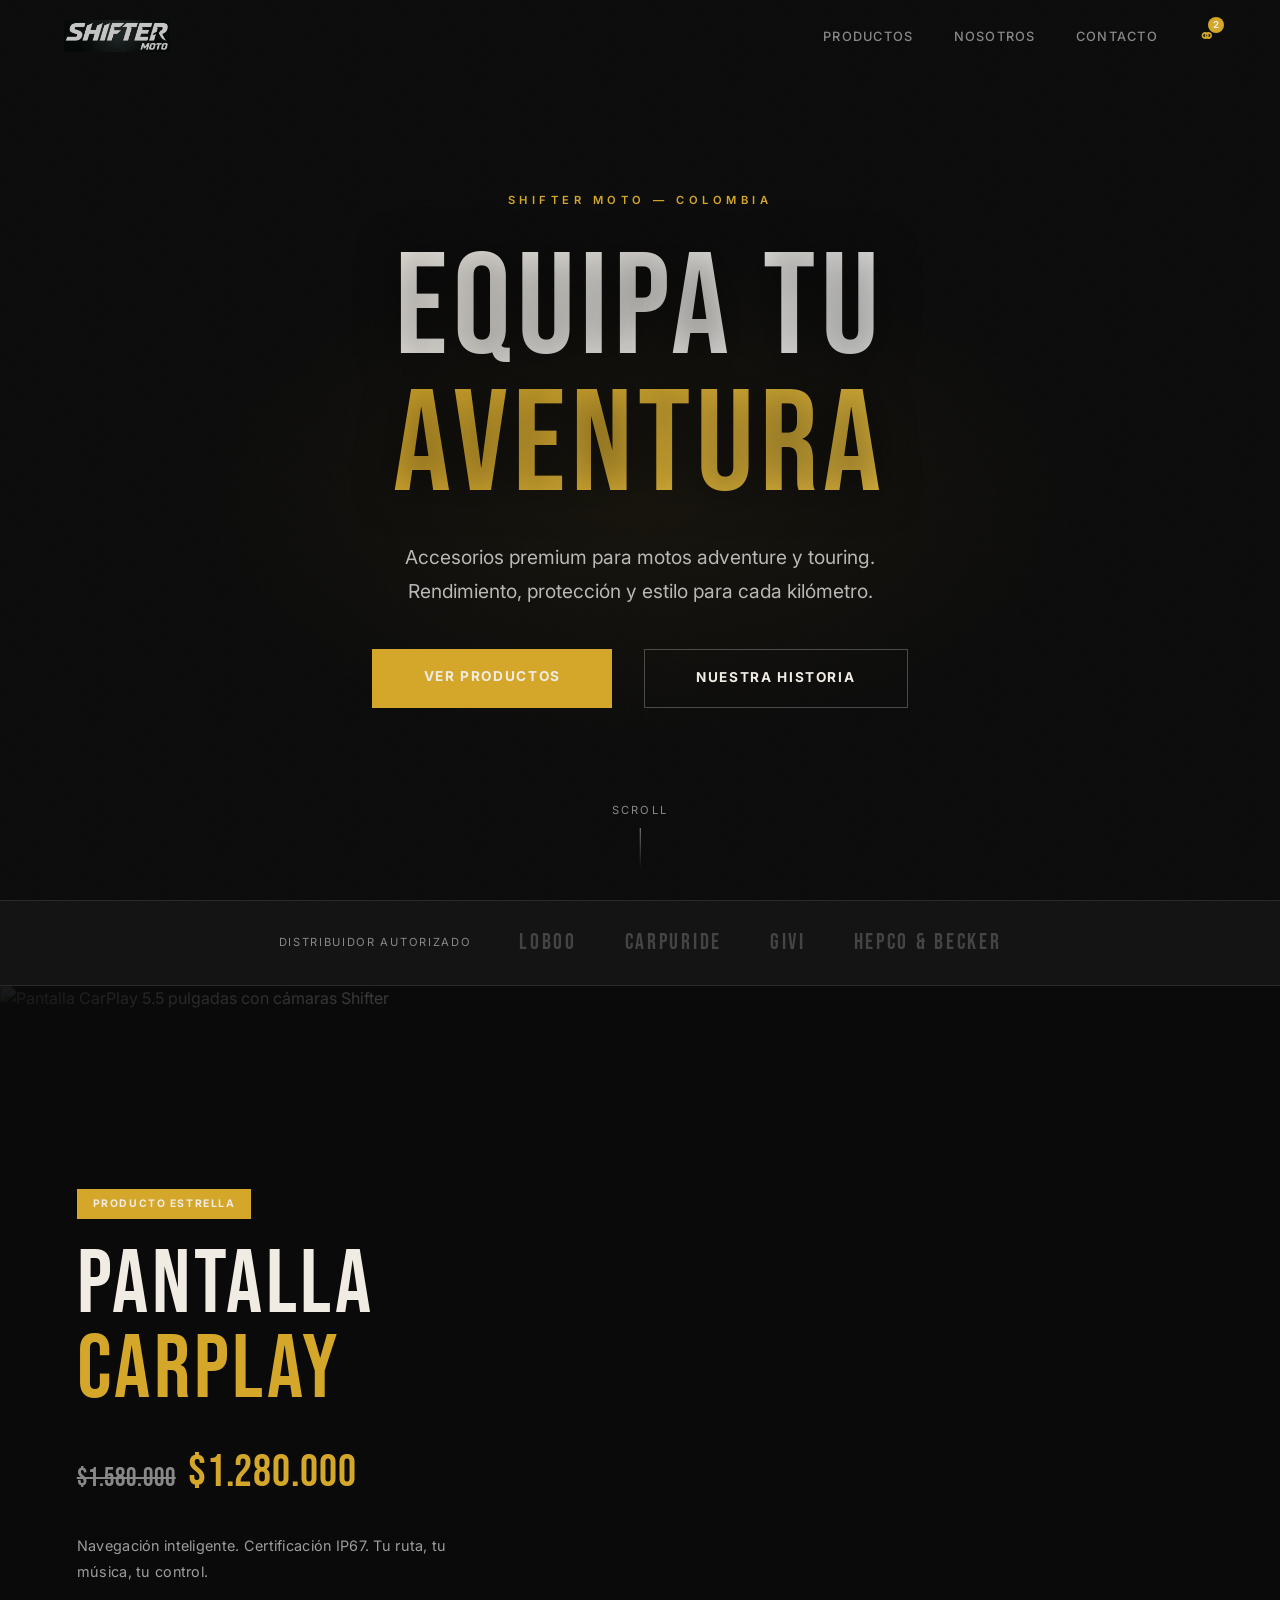
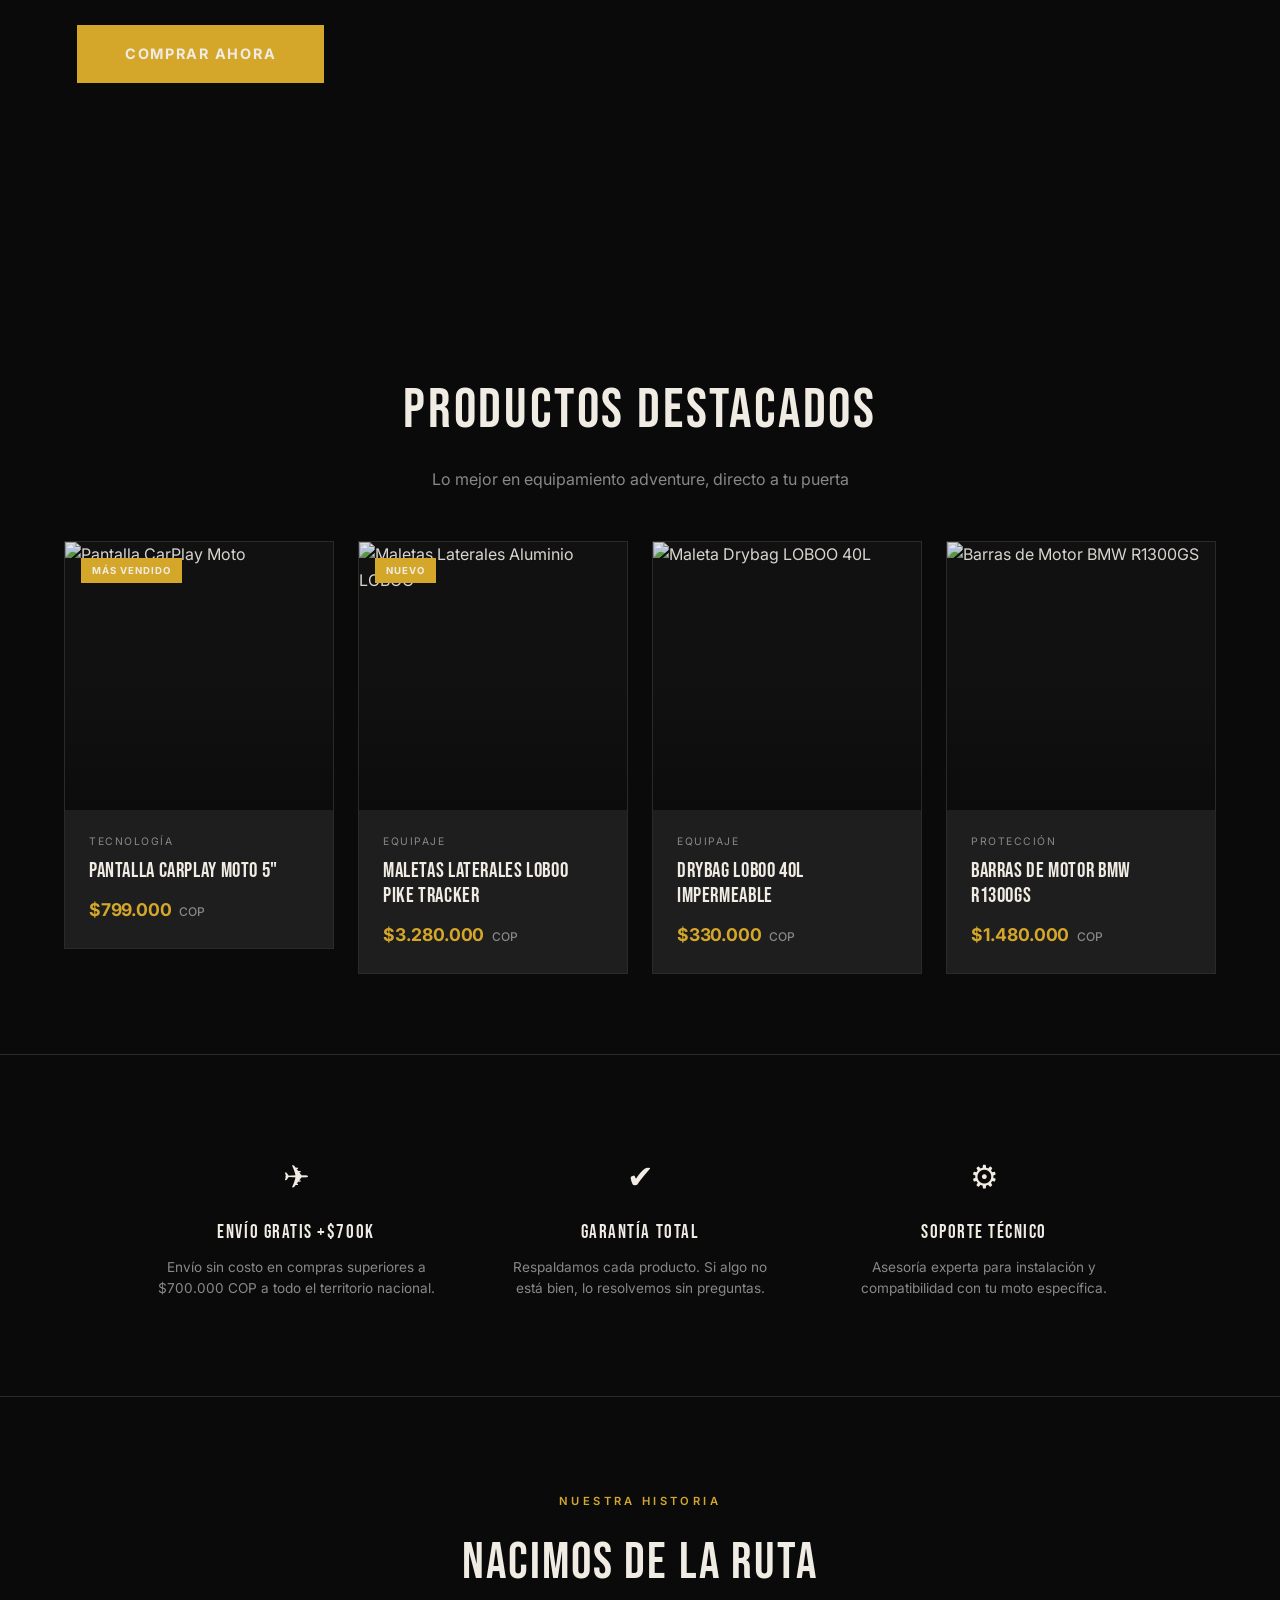
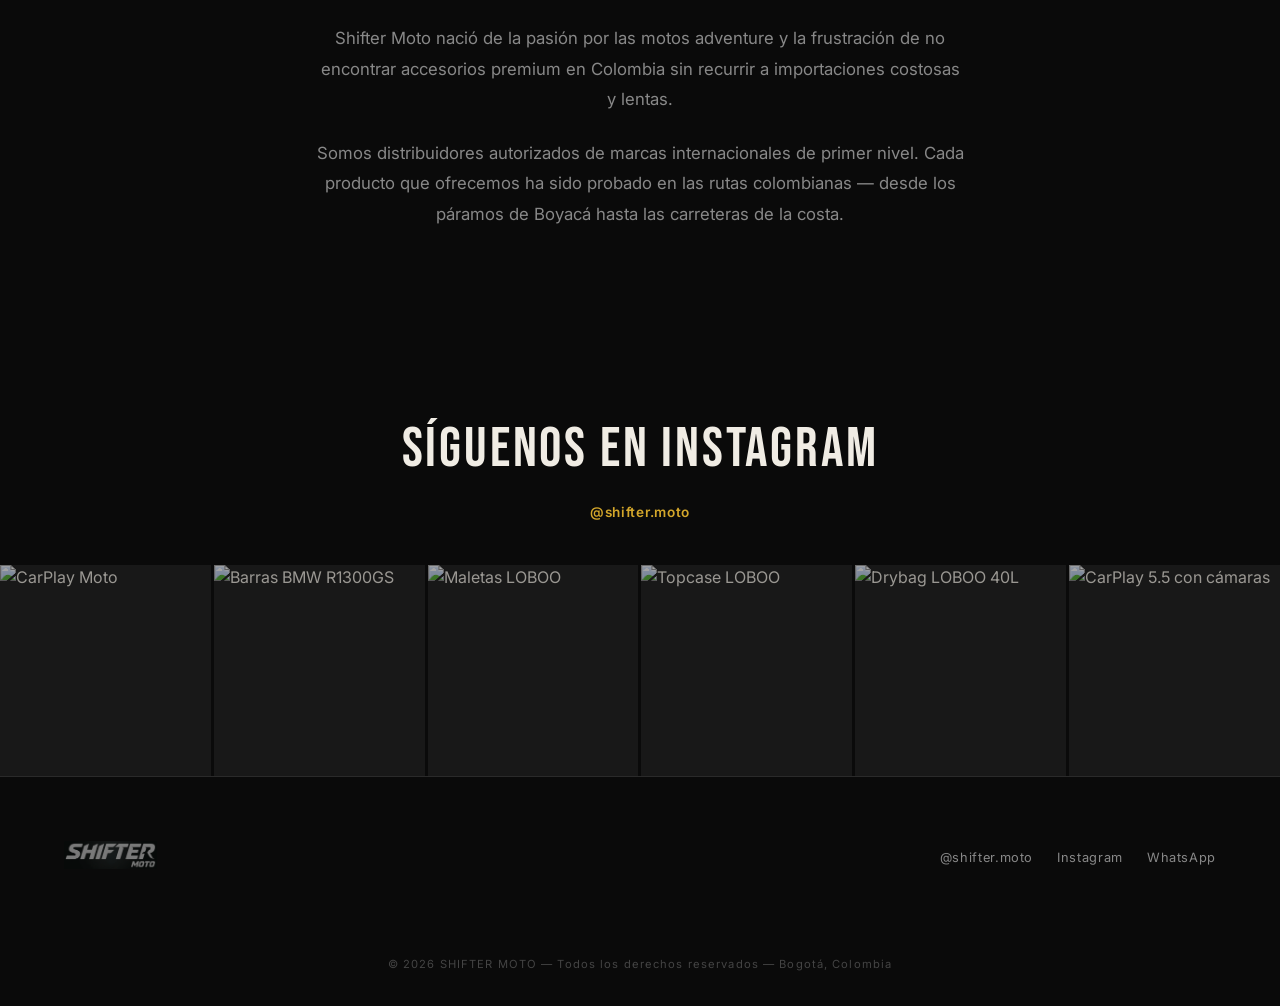
==== product.html @ 93a3eb59 "Initial commit: Shifter Moto premium homepage and product pages Static mockup site for shifter.com.c" ====
<!DOCTYPE html>
<html lang="es">
<head>
<meta charset="UTF-8">
<meta name="viewport" content="width=device-width, initial-scale=1.0">
<title>SHIFTER MOTO — Producto</title>
<link rel="preconnect" href="https://fonts.googleapis.com">
<link rel="preconnect" href="https://fonts.gstatic.com" crossorigin>
<link href="https://fonts.googleapis.com/css2?family=Bebas+Neue&family=Inter:wght@300;400;500;600;700&display=swap" rel="stylesheet">
<style>
*, *::before, *::after { margin: 0; padding: 0; box-sizing: border-box; }

:root {
  --bg: #0A0A0A;
  --card: #1E1E1E;
  --border: #2A2A2A;
  --white: #F0ECE4;
  --muted: #888888;
  --accent: #D4A72B;
  --accent-hover: #E0B840;
  --anodized: #3D3D3D;
}

html { scroll-behavior: smooth; }

body {
  font-family: 'Inter', -apple-system, BlinkMacSystemFont, 'Segoe UI', Roboto, sans-serif;
  background: var(--bg);
  color: var(--white);
  line-height: 1.6;
  -webkit-font-smoothing: antialiased;
}

/* NAV */
.nav {
  position: sticky;
  top: 0;
  z-index: 1000;
  background: rgba(10, 10, 10, 0.97);
  backdrop-filter: blur(20px);
  -webkit-backdrop-filter: blur(20px);
  border-bottom: 1px solid var(--border);
  padding: 0 clamp(1.5rem, 5vw, 4rem);
  height: 72px;
  display: flex;
  align-items: center;
  justify-content: space-between;
}
.nav-logo img { height: 32px; width: auto; display: block; }
.nav-links { display: flex; align-items: center; gap: 2.5rem; list-style: none; }
.nav-links a {
  color: var(--muted);
  text-decoration: none;
  font-size: 0.8rem;
  font-weight: 500;
  letter-spacing: 0.1em;
  text-transform: uppercase;
  transition: color 0.3s;
}
.nav-links a:hover { color: var(--white); }
.back-link {
  color: var(--muted);
  text-decoration: none;
  font-size: 0.8rem;
  letter-spacing: 0.05em;
  transition: color 0.3s;
  display: flex;
  align-items: center;
  gap: 0.5rem;
}
.back-link:hover { color: var(--white); }

/* PRODUCT LAYOUT */
.product-page {
  max-width: 1300px;
  margin: 0 auto;
  padding: 3rem clamp(1.5rem, 5vw, 4rem);
  display: grid;
  grid-template-columns: 1fr 1fr;
  gap: 4rem;
  align-items: start;
}

/* GALLERY */
.gallery {
  position: sticky;
  top: 100px;
}

.gallery-main {
  width: 100%;
  aspect-ratio: 1;
  background: var(--card);
  border: 1px solid var(--border);
  overflow: hidden;
  margin-bottom: 0.75rem;
}

.gallery-main img {
  width: 100%;
  height: 100%;
  object-fit: contain;
  padding: 1.5rem;
  transition: transform 0.5s cubic-bezier(0.22, 1, 0.36, 1);
}

.gallery-main:hover img {
  transform: scale(1.05);
}

.gallery-thumbs {
  display: flex;
  gap: 0.5rem;
  overflow-x: auto;
}

.gallery-thumb {
  width: 72px;
  height: 72px;
  flex-shrink: 0;
  background: var(--card);
  border: 2px solid var(--border);
  cursor: pointer;
  overflow: hidden;
  transition: border-color 0.3s;
}

.gallery-thumb.active,
.gallery-thumb:hover {
  border-color: var(--accent);
}

.gallery-thumb img {
  width: 100%;
  height: 100%;
  object-fit: contain;
  padding: 4px;
}

/* PRODUCT INFO */
.product-info-section {
  padding-top: 1rem;
}

.product-breadcrumb {
  font-size: 0.7rem;
  color: var(--muted);
  letter-spacing: 0.1em;
  text-transform: uppercase;
  margin-bottom: 1rem;
}

.product-breadcrumb a {
  color: var(--muted);
  text-decoration: none;
  transition: color 0.3s;
}

.product-breadcrumb a:hover { color: var(--accent); }

.product-title {
  font-family: 'Bebas Neue', 'Impact', sans-serif;
  font-size: clamp(2rem, 4vw, 3rem);
  font-weight: 400;
  letter-spacing: 0.03em;
  line-height: 1.05;
  margin-bottom: 0.5rem;
}

.product-brand {
  font-size: 0.75rem;
  color: var(--accent);
  letter-spacing: 0.15em;
  text-transform: uppercase;
  font-weight: 600;
  margin-bottom: 1.5rem;
}

.product-price-block {
  display: flex;
  align-items: baseline;
  gap: 1rem;
  margin-bottom: 0.5rem;
}

.product-price-current {
  font-family: 'Bebas Neue', 'Impact', sans-serif;
  font-size: 2.5rem;
  color: var(--accent);
  letter-spacing: 0.02em;
}

.product-price-old {
  font-family: 'Bebas Neue', 'Impact', sans-serif;
  font-size: 1.5rem;
  color: var(--muted);
  text-decoration: line-through;
}

.product-tax {
  font-size: 0.75rem;
  color: var(--muted);
  margin-bottom: 2rem;
}

.product-divider {
  border: none;
  border-top: 1px solid var(--border);
  margin: 1.5rem 0;
}

/* VARIANTS */
.variant-group {
  margin-bottom: 1.5rem;
}

.variant-label {
  font-size: 0.7rem;
  font-weight: 600;
  letter-spacing: 0.12em;
  text-transform: uppercase;
  color: var(--muted);
  margin-bottom: 0.75rem;
}

.variant-options {
  display: flex;
  flex-wrap: wrap;
  gap: 0.5rem;
}

.variant-btn {
  background: var(--card);
  border: 1px solid var(--border);
  color: var(--white);
  padding: 0.6rem 1.2rem;
  font-family: 'Inter', sans-serif;
  font-size: 0.8rem;
  cursor: pointer;
  transition: border-color 0.3s, background 0.3s;
}

.variant-btn:hover { border-color: var(--muted); }
.variant-btn.active {
  border-color: var(--accent);
  background: rgba(212, 167, 43, 0.08);
}

/* CTA */
.product-cta {
  margin-top: 2rem;
  display: flex;
  gap: 1rem;
}

.btn-buy {
  flex: 1;
  background: var(--accent);
  color: #0A0A0A;
  padding: 1.1rem 2rem;
  font-family: 'Inter', sans-serif;
  font-size: 0.85rem;
  font-weight: 700;
  letter-spacing: 0.1em;
  text-transform: uppercase;
  border: none;
  cursor: pointer;
  transition: background 0.3s, transform 0.3s, box-shadow 0.3s;
  text-align: center;
  text-decoration: none;
  display: block;
}

.btn-buy:hover {
  background: var(--accent-hover);
  transform: translateY(-2px);
  box-shadow: 0 12px 40px rgba(212, 167, 43, 0.3);
}

.btn-whatsapp {
  background: transparent;
  border: 1px solid var(--border);
  color: var(--white);
  padding: 1.1rem 1.5rem;
  font-family: 'Inter', sans-serif;
  font-size: 0.85rem;
  font-weight: 600;
  letter-spacing: 0.05em;
  cursor: pointer;
  transition: border-color 0.3s, background 0.3s;
  white-space: nowrap;
}

.btn-whatsapp:hover {
  border-color: var(--white);
  background: rgba(255,255,255,0.03);
}

/* FEATURES */
.product-features {
  margin-top: 2rem;
}

.product-features h3 {
  font-family: 'Bebas Neue', 'Impact', sans-serif;
  font-size: 1.3rem;
  font-weight: 400;
  letter-spacing: 0.06em;
  margin-bottom: 1rem;
}

.feature-list {
  list-style: none;
  display: flex;
  flex-direction: column;
  gap: 0.5rem;
}

.feature-list li {
  font-size: 0.85rem;
  color: rgba(240,236,228,0.75);
  display: flex;
  align-items: flex-start;
  gap: 0.75rem;
  line-height: 1.5;
}

.feature-list li::before {
  content: '—';
  color: var(--accent);
  font-weight: 700;
  flex-shrink: 0;
}

/* SHIPPING STRIP */
.shipping-strip {
  margin-top: 2rem;
  display: flex;
  gap: 1.5rem;
}

.shipping-item {
  display: flex;
  align-items: center;
  gap: 0.5rem;
  font-size: 0.75rem;
  color: var(--muted);
}

.shipping-icon {
  font-size: 1rem;
}

/* COMPATIBILITY */
.compat-section {
  margin-top: 2rem;
  padding: 1.5rem;
  background: var(--card);
  border: 1px solid var(--border);
}

.compat-section h3 {
  font-family: 'Bebas Neue', 'Impact', sans-serif;
  font-size: 1.1rem;
  font-weight: 400;
  letter-spacing: 0.06em;
  margin-bottom: 0.75rem;
}

.compat-tags {
  display: flex;
  flex-wrap: wrap;
  gap: 0.4rem;
}

.compat-tag {
  background: rgba(240,236,228,0.05);
  border: 1px solid var(--border);
  padding: 0.3rem 0.7rem;
  font-size: 0.7rem;
  color: var(--muted);
  letter-spacing: 0.03em;
}

/* FOOTER */
.footer {
  border-top: 1px solid var(--border);
  padding: 4rem clamp(1.5rem, 5vw, 4rem) 2rem;
  margin-top: 5rem;
}

.footer-inner {
  max-width: 1300px;
  margin: 0 auto;
  display: flex;
  align-items: center;
  justify-content: space-between;
  flex-wrap: wrap;
  gap: 2rem;
}

.footer-logo img { height: 28px; width: auto; opacity: 0.6; }
.footer-social { display: flex; align-items: center; gap: 1.5rem; }
.footer-social a {
  color: var(--muted);
  text-decoration: none;
  font-size: 0.8rem;
  transition: color 0.3s;
}
.footer-social a:hover { color: var(--accent); }

.footer-copy {
  width: 100%;
  text-align: center;
  padding-top: 3rem;
  font-size: 0.7rem;
  color: #444;
  letter-spacing: 0.1em;
}

/* OUT OF STOCK */
.out-of-stock .btn-buy {
  background: var(--anodized);
  cursor: not-allowed;
  opacity: 0.5;
}
.out-of-stock .btn-buy:hover {
  transform: none;
  box-shadow: none;
}

.stock-badge {
  display: inline-block;
  font-size: 0.65rem;
  font-weight: 700;
  letter-spacing: 0.1em;
  text-transform: uppercase;
  padding: 0.3rem 0.8rem;
  margin-bottom: 1rem;
}

.stock-badge.in-stock {
  background: rgba(212, 167, 43, 0.1);
  color: var(--accent);
  border: 1px solid rgba(212, 167, 43, 0.2);
}

.stock-badge.sold-out {
  background: rgba(255,255,255,0.05);
  color: var(--muted);
  border: 1px solid var(--border);
}

/* RESPONSIVE */
@media (max-width: 900px) {
  .product-page {
    grid-template-columns: 1fr;
    gap: 2rem;
  }
  .gallery { position: static; }
  .nav-links { display: none; }
}
</style>
</head>
<body>

<!-- NAV -->
<nav class="nav">
  <a href="index.html" class="nav-logo">
    <img src="[data-uri]" alt="Shifter Moto">
  </a>
  <ul class="nav-links">
    <li><a href="index.html">Inicio</a></li>
    <li><a href="index.html#productos">Productos</a></li>
    <li><a href="index.html#nosotros">Nosotros</a></li>
  </ul>
</nav>

<!-- PRODUCT PAGE (populated by JS) -->
<main class="product-page" id="product-page"></main>

<!-- FOOTER -->
<footer class="footer">
  <div class="footer-inner">
    <a href="index.html" class="footer-logo">
      <img src="[data-uri]" alt="Shifter Moto">
    </a>
    <div class="footer-social">
      <a href="https://www.instagram.com/shifter.moto/" target="_blank">@shifter.moto</a>
      <a href="#">Instagram</a>
      <a href="#">WhatsApp</a>
    </div>
    <div class="footer-copy">&copy; 2026 SHIFTER MOTO — Todos los derechos reservados — Bogotá, Colombia</div>
  </div>
</footer>

<script>
const CDN = 'https://shifter.com.co/cdn/shop/files/';

const products = {
  'pantalla-carplay-5': {
    title: 'Pantalla 5" CarPlay y Android Auto para Motos',
    brand: 'Cokima',
    price: 799000,
    oldPrice: 1050000,
    stock: false,
    category: 'Tecnología',
    desc: 'Navegador inteligente de 5 pulgadas con CarPlay y Android Auto inalámbrico. Pantalla táctil HD resistente al agua, compatible con guantes.',
    images: [
      CDN + 'pantallacarplayparamotouniversalCokima.webp?v=1752805820&width=800',
      CDN + 'pantallacarplayparamotouniversalCokimasoporte.webp?v=1752805820&width=800',
      CDN + '5459AF4D-5F19-40F3-906C-B54FD8B80245.jpg?v=1755174201&width=800',
      CDN + '8255CFA2-0BF6-47D7-8DF6-8772AF9EDC81.jpg?v=1755174201&width=800',
      CDN + 'F3A2E422-14B1-4359-835E-916A15CF117E.jpg?v=1755174201&width=800',
    ],
    features: [
      'Pantalla táctil 5" HD — certificación IP67',
      'CarPlay y Android Auto inalámbrico',
      'GPS, Wi-Fi, Bluetooth, USB-C',
      'Compatible con Waze, Google Maps, Spotify',
      'Control por voz — Siri y Google Assistant',
      'Incluye soporte, cableado y manual',
      'Garantía 6 meses',
    ],
    motos: ['BMW R1250/1300 GS', 'KTM 790/890 ADV', 'Yamaha Ténéré 700', 'Honda Africa Twin', 'Royal Enfield Himalayan', 'Suzuki V-Strom', 'Universal'],
    variants: null,
    shopUrl: 'https://shifter.com.co/products/pantalla-moto-carplay-5',
  },
  'maletas-laterales-loboo': {
    title: 'Set Maletas Laterales Aluminio LOBOO Pike Tracker',
    brand: 'LOBOO',
    price: 3280000,
    oldPrice: null,
    stock: true,
    category: 'Equipaje',
    desc: 'Maletas laterales rígidas en aluminio de alta resistencia. Sistema de cierre rápido, impermeables, ideales para travesía y aventura.',
    images: [
      CDN + 'MaletaslateralesrigidasaluminioLOBOOBLACK.webp?v=1750908511&width=800',
      CDN + 'Maletas_laterales_rigidas_aluminio_LOBOO_Silver.webp?v=1750908547&width=800',
      CDN + 'Maleta_lareral_LOBOO_aluminio.jpg?v=1750908644&width=800',
      CDN + 'Maletas_laterales_rigidas_aluminio_LOBOO.webp?v=1750908644&width=800',
    ],
    features: [
      'Aluminio de alta resistencia — ligero y duradero',
      'Sistema de cierre rápido sin herramientas',
      'Impermeables — sellado completo',
      'Disponibles en negro y plata',
      'Múltiples capacidades: 30L a 45L por lado',
      'Compatibles con racks LOBOO y universales',
    ],
    motos: ['BMW R1300GS', 'BMW R1250GS', 'KTM Adventure', 'Royal Enfield Himalayan', 'Honda Africa Twin', 'Universal con rack'],
    variants: {
      label: 'Capacidad',
      options: [
        { name: '35L + 30L', price: 3280000 },
        { name: '35L + 35L', price: 3280000 },
        { name: '37L + 37L', price: 3480000 },
        { name: '45L + 38L', price: 3900000 },
        { name: '45L + 45L', price: 3890000 },
      ]
    },
    shopUrl: 'https://shifter.com.co/products/maleta-lateral-impermeable-de-aluminio',
  },
  'drybag-loboo-40l': {
    title: 'Maleta Trasera Impermeable Drybag LOBOO 40L',
    brand: 'LOBOO',
    price: 330000,
    oldPrice: null,
    stock: true,
    category: 'Equipaje',
    desc: 'Bolsa trasera expandible de 40 litros, completamente impermeable. Material PVC 500D con costuras termoselladas para protección total.',
    images: [
      CDN + 'loboo40L_drybag_black.webp?v=1750718303&width=800',
      CDN + 'loboo40Ldrybag3.webp?v=1750372652&width=800',
      CDN + 'loboo40Ldrybag1.webp?v=1750372652&width=800',
      CDN + 'loboo40Ldrybag2.webp?v=1750372652&width=800',
      CDN + 'loboo40Ldrybag4.webp?v=1750372652&width=800',
    ],
    features: [
      '40 litros expandibles',
      'PVC 500D con costuras termoselladas',
      'Montaje universal — D-ring o plataforma',
      'Incluye 4 correas reforzadas',
      'Peso: 5kg — resistente y compacto',
      'Garantía 6 meses',
    ],
    motos: ['BMW GS', 'KTM Adventure', 'Royal Enfield Himalayan', 'Honda Africa Twin', 'Universal con rack trasero'],
    variants: {
      label: 'Color',
      options: [
        { name: 'Negro', price: 330000 },
        { name: 'Amarillo', price: 330000 },
      ]
    },
    shopUrl: 'https://shifter.com.co/products/maleta-drybag-moto-loboo-40l-bmw-ktm-royal-enfield',
  },
  'barras-motor-r1300gs': {
    title: 'Barras de Motor para BMW R1300GS LOBOO',
    brand: 'LOBOO',
    price: 1480000,
    oldPrice: null,
    stock: true,
    category: 'Protección',
    desc: 'Defensas de motor en acero inoxidable de alta resistencia, diseñadas específicamente para la BMW R1300GS. Instalación directa sin adaptadores.',
    images: [
      CDN + 'barrasbajasdemotorBMWR1300gsblack.webp?v=1752206031&width=800',
      CDN + 'barrasbajasdemotorBMWR1300gssilver.webp?v=1752206031&width=800',
      CDN + 'barrasdemotorBMWR1300gsblackkit.webp?v=1752206031&width=800',
      CDN + 'barrasdemotorBMWR1300gssilverkit.webp?v=1752206031&width=800',
      CDN + 'barras_bajas_de_motor_BMW_R1300gs_silver_photo.webp?v=1752206435&width=800',
      CDN + 'barras_bajas_de_motor_BMW_R1300gs_silver_photo_ed7bb7cd-4950-4ec2-9f8e-17e8f52d509b.webp?v=1752206435&width=800',
    ],
    features: [
      'Acero inoxidable de alta resistencia',
      'Tubo de 25mm — acabado powder-coat negro mate o plata',
      'Diseño exclusivo para BMW R1300GS',
      'Compatible con accesorios originales y equipaje',
      'Instalación directa sin adaptadores',
      'Incluye tornillería completa y manual',
    ],
    motos: ['BMW R1300GS'],
    variants: {
      label: 'Configuración',
      options: [
        { name: 'Barras bajas', price: 1480000 },
        { name: 'Kit completo (altas + bajas)', price: 2850000 },
      ]
    },
    shopUrl: 'https://shifter.com.co/products/defensa-motor-bmw-r1300gs-loboo',
  },
};

function formatPrice(n) {
  return '$' + n.toLocaleString('es-CO');
}

function render(slug) {
  const p = products[slug];
  if (!p) { window.location.href = 'index.html'; return; }

  document.title = `${p.title} — SHIFTER MOTO`;

  const stockClass = p.stock ? '' : ' out-of-stock';
  const stockBadge = p.stock
    ? '<span class="stock-badge in-stock">En stock</span>'
    : '<span class="stock-badge sold-out">Agotado</span>';

  let variantsHTML = '';
  if (p.variants) {
    const btns = p.variants.options.map((v, i) =>
      `<button class="variant-btn${i === 0 ? ' active' : ''}" data-price="${v.price}" onclick="selectVariant(this)">${v.name}</button>`
    ).join('');
    variantsHTML = `
      <div class="variant-group">
        <div class="variant-label">${p.variants.label}</div>
        <div class="variant-options">${btns}</div>
      </div>`;
  }

  let priceHTML = `<span class="product-price-current" id="current-price">${formatPrice(p.price)}</span>`;
  if (p.oldPrice) {
    priceHTML = `<span class="product-price-old">${formatPrice(p.oldPrice)}</span>` + priceHTML;
  }

  const thumbsHTML = p.images.map((img, i) =>
    `<div class="gallery-thumb${i === 0 ? ' active' : ''}" onclick="setImage(${i})"><img src="${img}" alt=""></div>`
  ).join('');

  const featuresHTML = p.features.map(f => `<li>${f}</li>`).join('');
  const motosHTML = p.motos.map(m => `<span class="compat-tag">${m}</span>`).join('');

  const buyLabel = p.stock ? 'Agregar al Carrito' : 'Agotado';

  document.getElementById('product-page').innerHTML = `
    <!-- GALLERY -->
    <div class="gallery">
      <div class="gallery-main">
        <img id="main-image" src="${p.images[0]}" alt="${p.title}">
      </div>
      <div class="gallery-thumbs">${thumbsHTML}</div>
    </div>

    <!-- INFO -->
    <div class="product-info-section${stockClass}">
      <div class="product-breadcrumb">
        <a href="index.html">Inicio</a> &nbsp;/&nbsp; <a href="index.html#productos">Productos</a> &nbsp;/&nbsp; ${p.category}
      </div>
      ${stockBadge}
      <h1 class="product-title">${p.title}</h1>
      <div class="product-brand">${p.brand}</div>
      <div class="product-price-block">${priceHTML} <span style="font-size:0.85rem;color:var(--muted)">COP</span></div>
      <div class="product-tax">Impuestos incluidos. Envío gratis en compras +$700.000</div>

      <hr class="product-divider">

      <p style="color:rgba(240,236,228,0.7);font-size:0.9rem;line-height:1.8;margin-bottom:1.5rem;">${p.desc}</p>

      ${variantsHTML}

      <div class="product-cta">
        <a href="${p.shopUrl}" target="_blank" class="btn-buy">${buyLabel}</a>
        <button class="btn-whatsapp" onclick="openWhatsApp('${p.title}')">WhatsApp</button>
      </div>

      <div class="shipping-strip">
        <div class="shipping-item"><span class="shipping-icon">&#x2708;</span> Envío nacional</div>
        <div class="shipping-item"><span class="shipping-icon">&#x2714;</span> Garantía 6 meses</div>
        <div class="shipping-item"><span class="shipping-icon">&#x2699;</span> Soporte técnico</div>
      </div>

      <hr class="product-divider">

      <div class="product-features">
        <h3>Características</h3>
        <ul class="feature-list">${featuresHTML}</ul>
      </div>

      <div class="compat-section">
        <h3>Motos Compatibles</h3>
        <div class="compat-tags">${motosHTML}</div>
      </div>
    </div>
  `;

  window._images = p.images;
}

function setImage(idx) {
  document.getElementById('main-image').src = window._images[idx];
  document.querySelectorAll('.gallery-thumb').forEach((t, i) => {
    t.classList.toggle('active', i === idx);
  });
}

function selectVariant(btn) {
  btn.closest('.variant-options').querySelectorAll('.variant-btn').forEach(b => b.classList.remove('active'));
  btn.classList.add('active');
  document.getElementById('current-price').textContent = formatPrice(parseInt(btn.dataset.price));
}

function openWhatsApp(productName) {
  const msg = encodeURIComponent(`Hola! Me interesa el producto: ${productName}. ¿Está disponible?`);
  window.open(`https://wa.me/573001234567?text=${msg}`, '_blank');
}

// Route
const params = new URLSearchParams(window.location.search);
const slug = params.get('p');
if (slug && products[slug]) {
  render(slug);
} else {
  window.location.href = 'index.html';
}
</script>

</body>
</html>
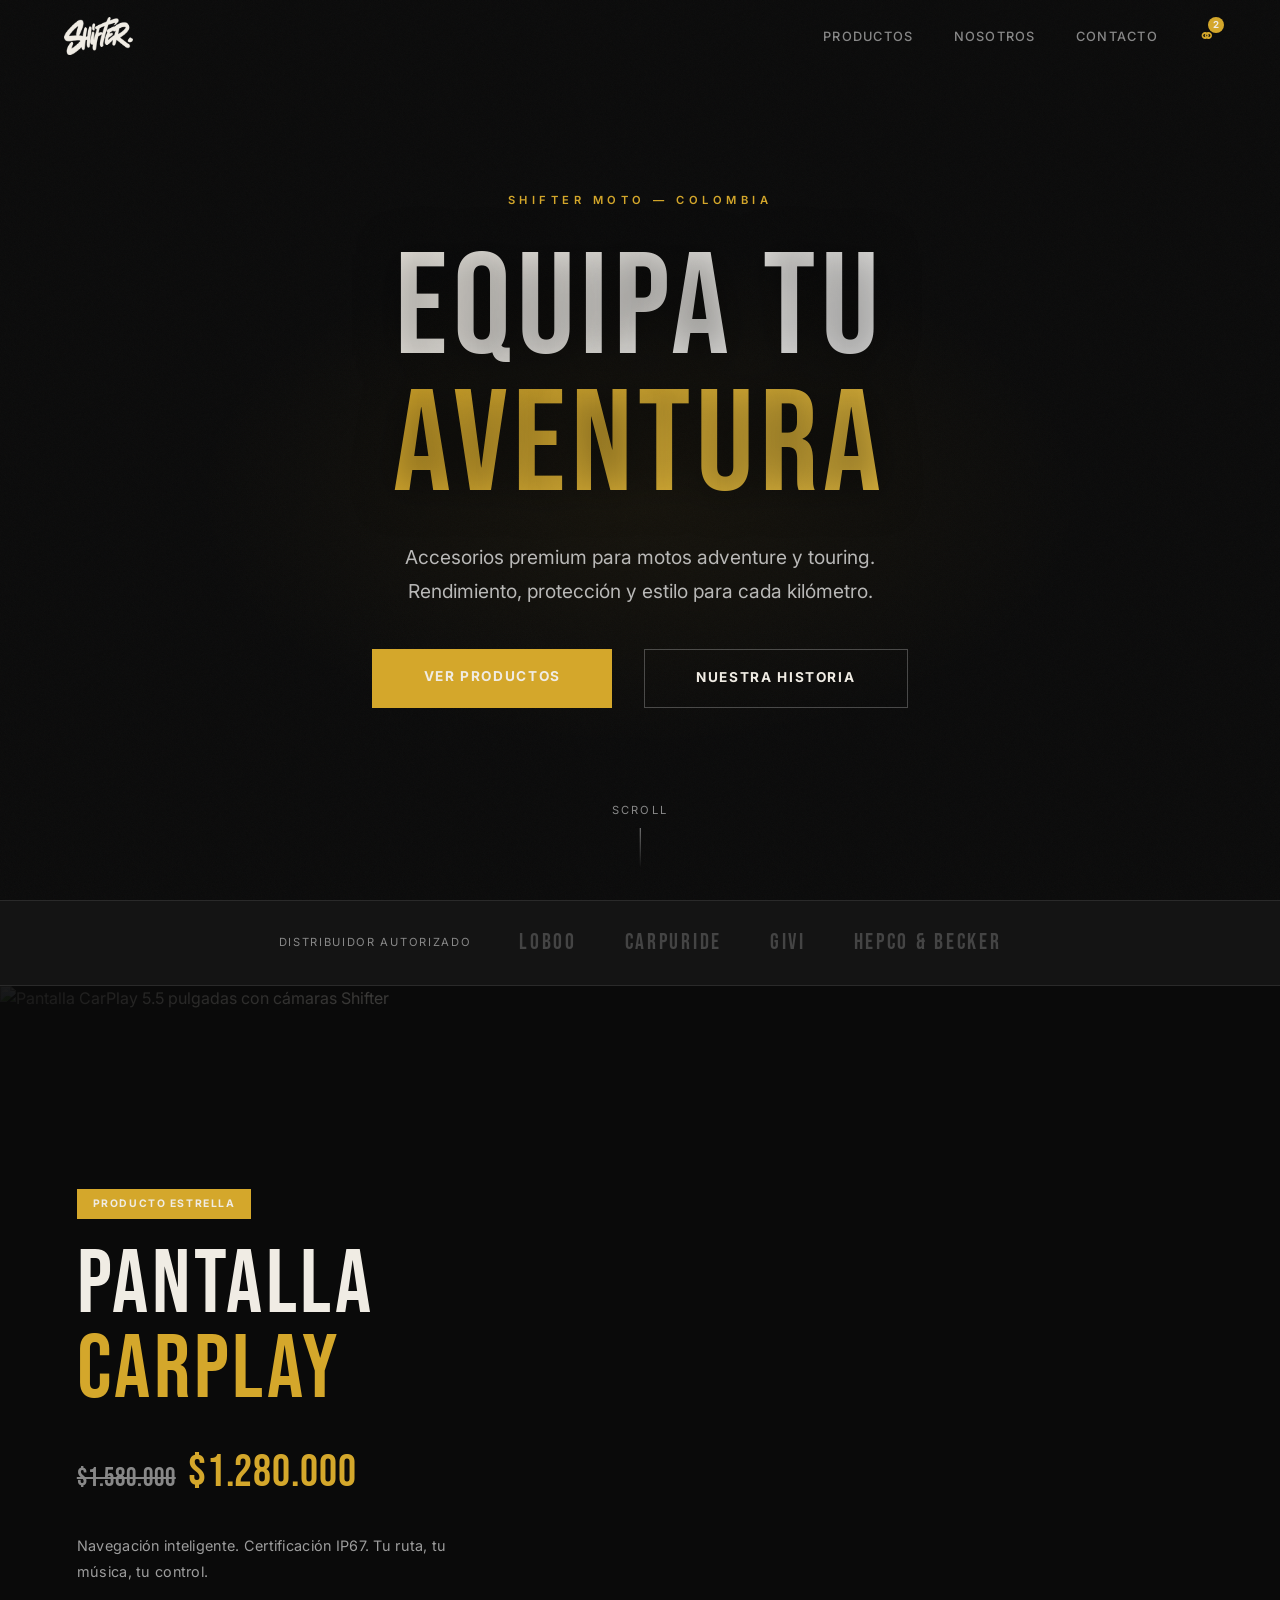
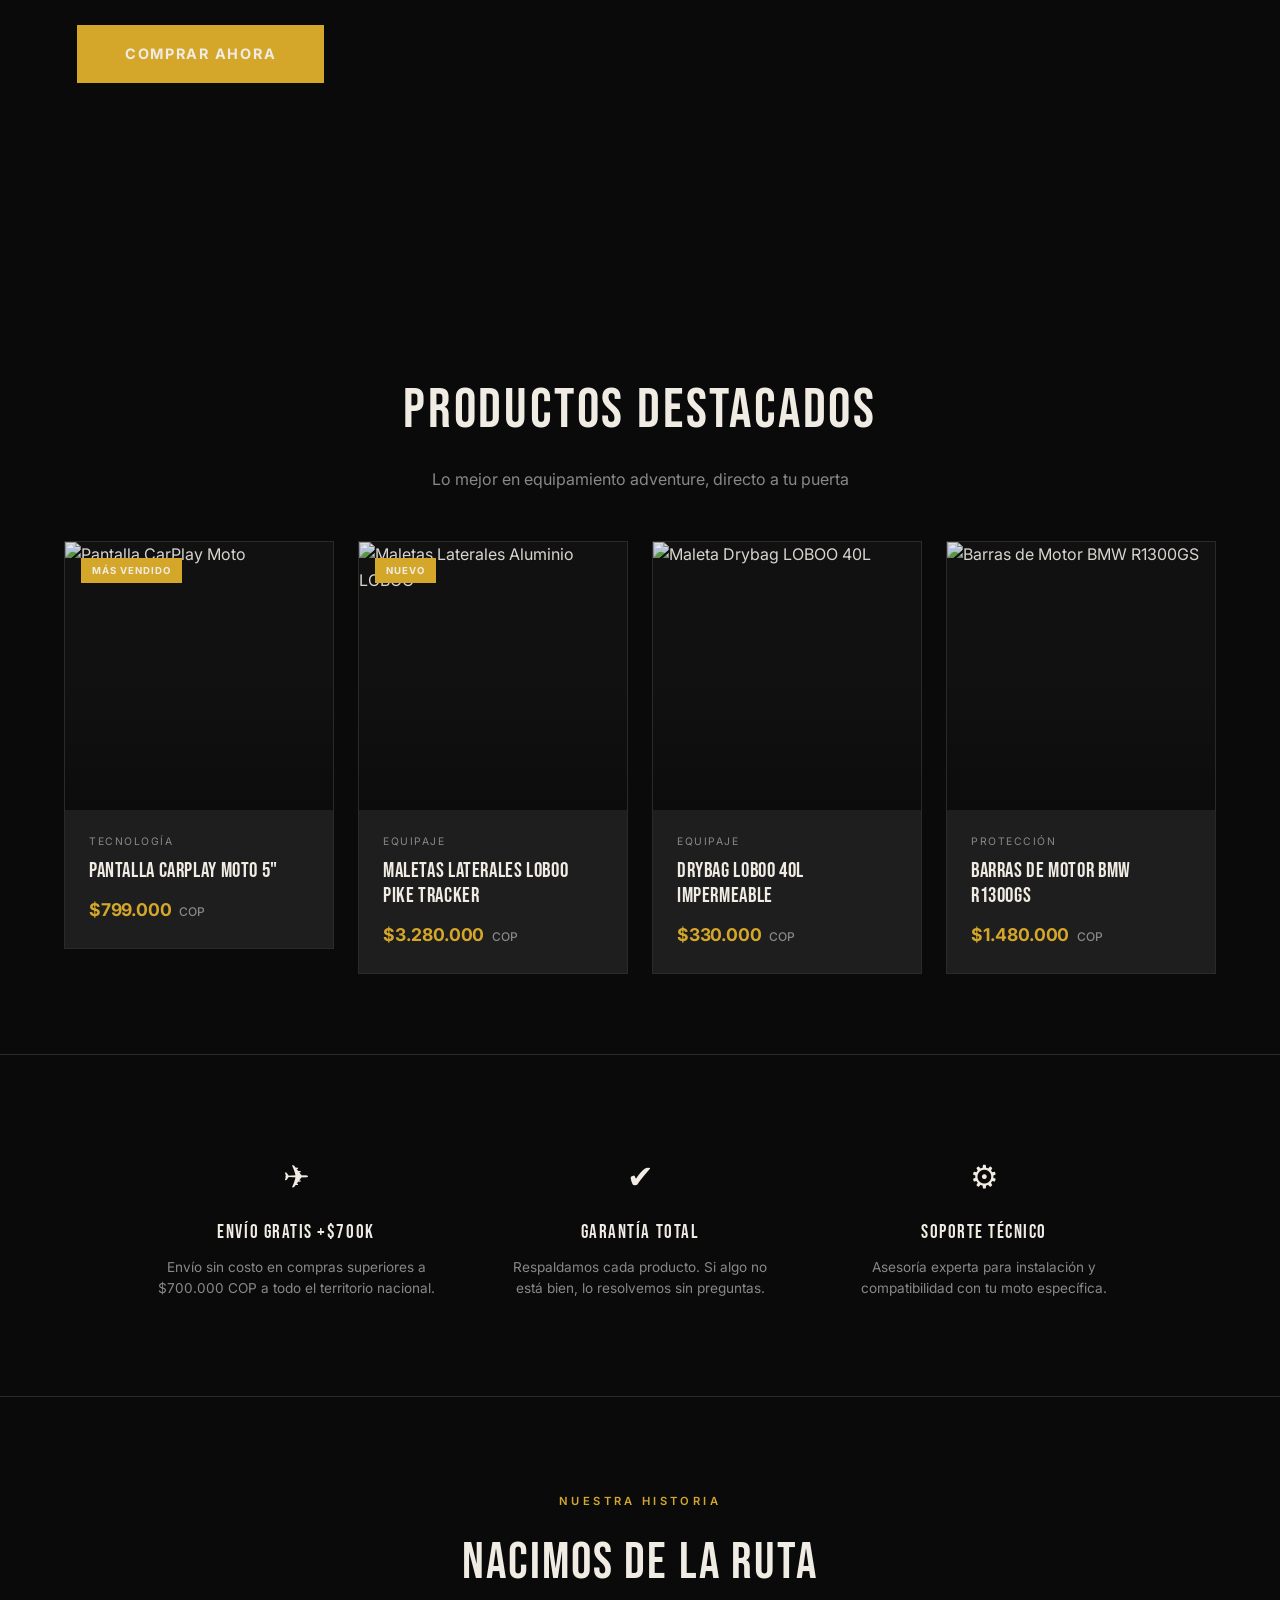
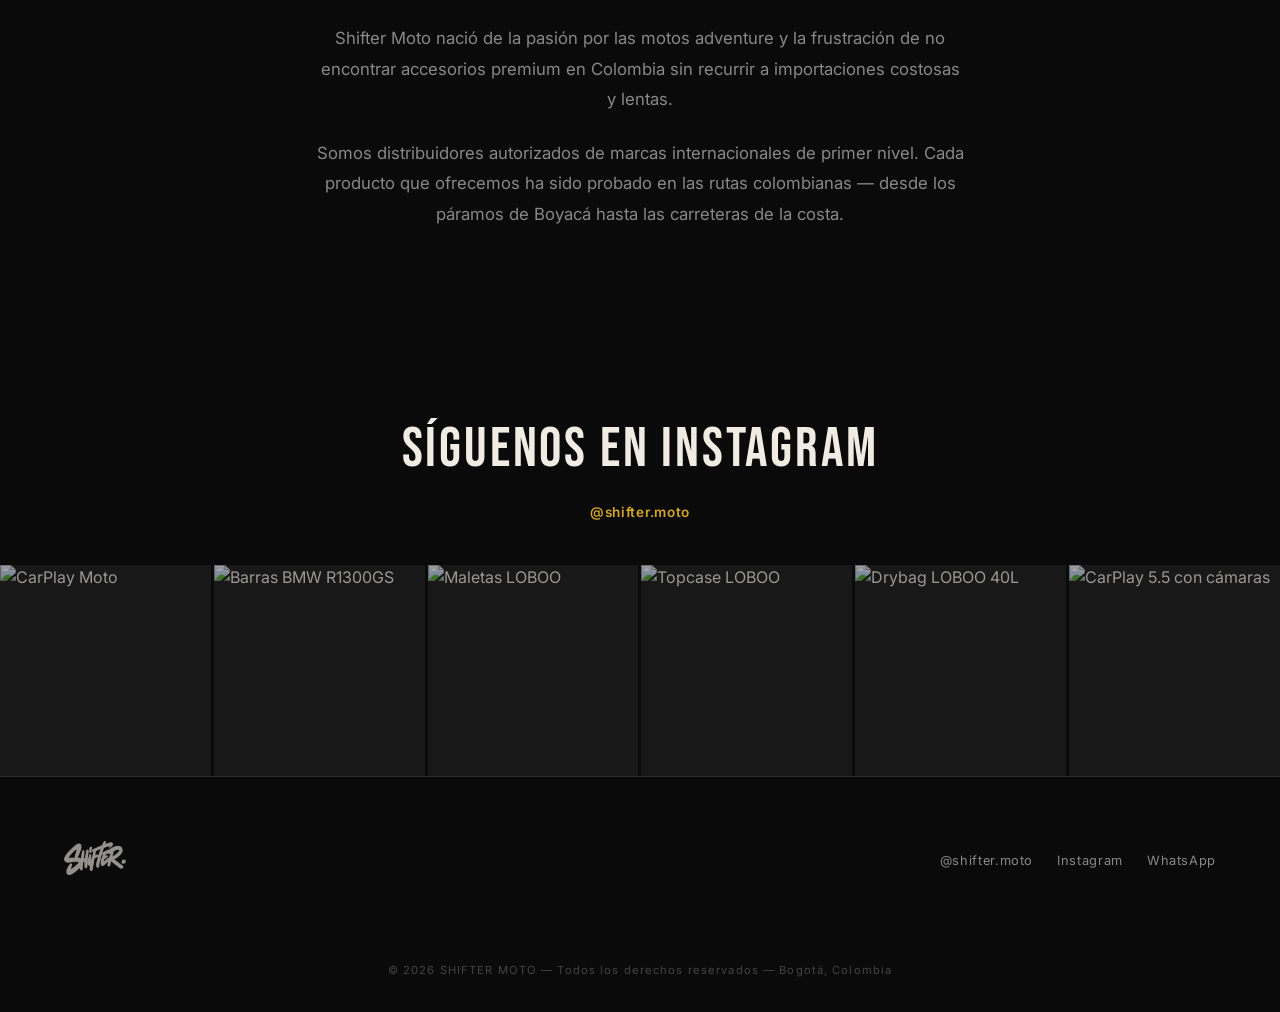
==== commit 91fcc6fe: "Update logo to new graffiti-style SHIFTER. wordmark Transparent background, Paper White (#F0ECE4) te" ====
--- a/product.html
+++ b/product.html
@@ -46,7 +46,7 @@
   align-items: center;
   justify-content: space-between;
 }
-.nav-logo img { height: 32px; width: auto; display: block; }
+.nav-logo img { height: 38px; width: auto; display: block; }
 .nav-links { display: flex; align-items: center; gap: 2.5rem; list-style: none; }
 .nav-links a {
   color: var(--muted);
@@ -399,7 +399,7 @@
   gap: 2rem;
 }
 
-.footer-logo img { height: 28px; width: auto; opacity: 0.6; }
+.footer-logo img { height: 34px; width: auto; opacity: 0.6; }
 .footer-social { display: flex; align-items: center; gap: 1.5rem; }
 .footer-social a {
   color: var(--muted);
@@ -467,7 +467,7 @@
 <!-- NAV -->
 <nav class="nav">
   <a href="index.html" class="nav-logo">
-    <img src="[data-uri]" alt="Shifter Moto">
+    <img src="[data-uri]" alt="Shifter Moto">
   </a>
   <ul class="nav-links">
     <li><a href="index.html">Inicio</a></li>
@@ -483,7 +483,7 @@
 <footer class="footer">
   <div class="footer-inner">
     <a href="index.html" class="footer-logo">
-      <img src="[data-uri]" alt="Shifter Moto">
+      <img src="[data-uri]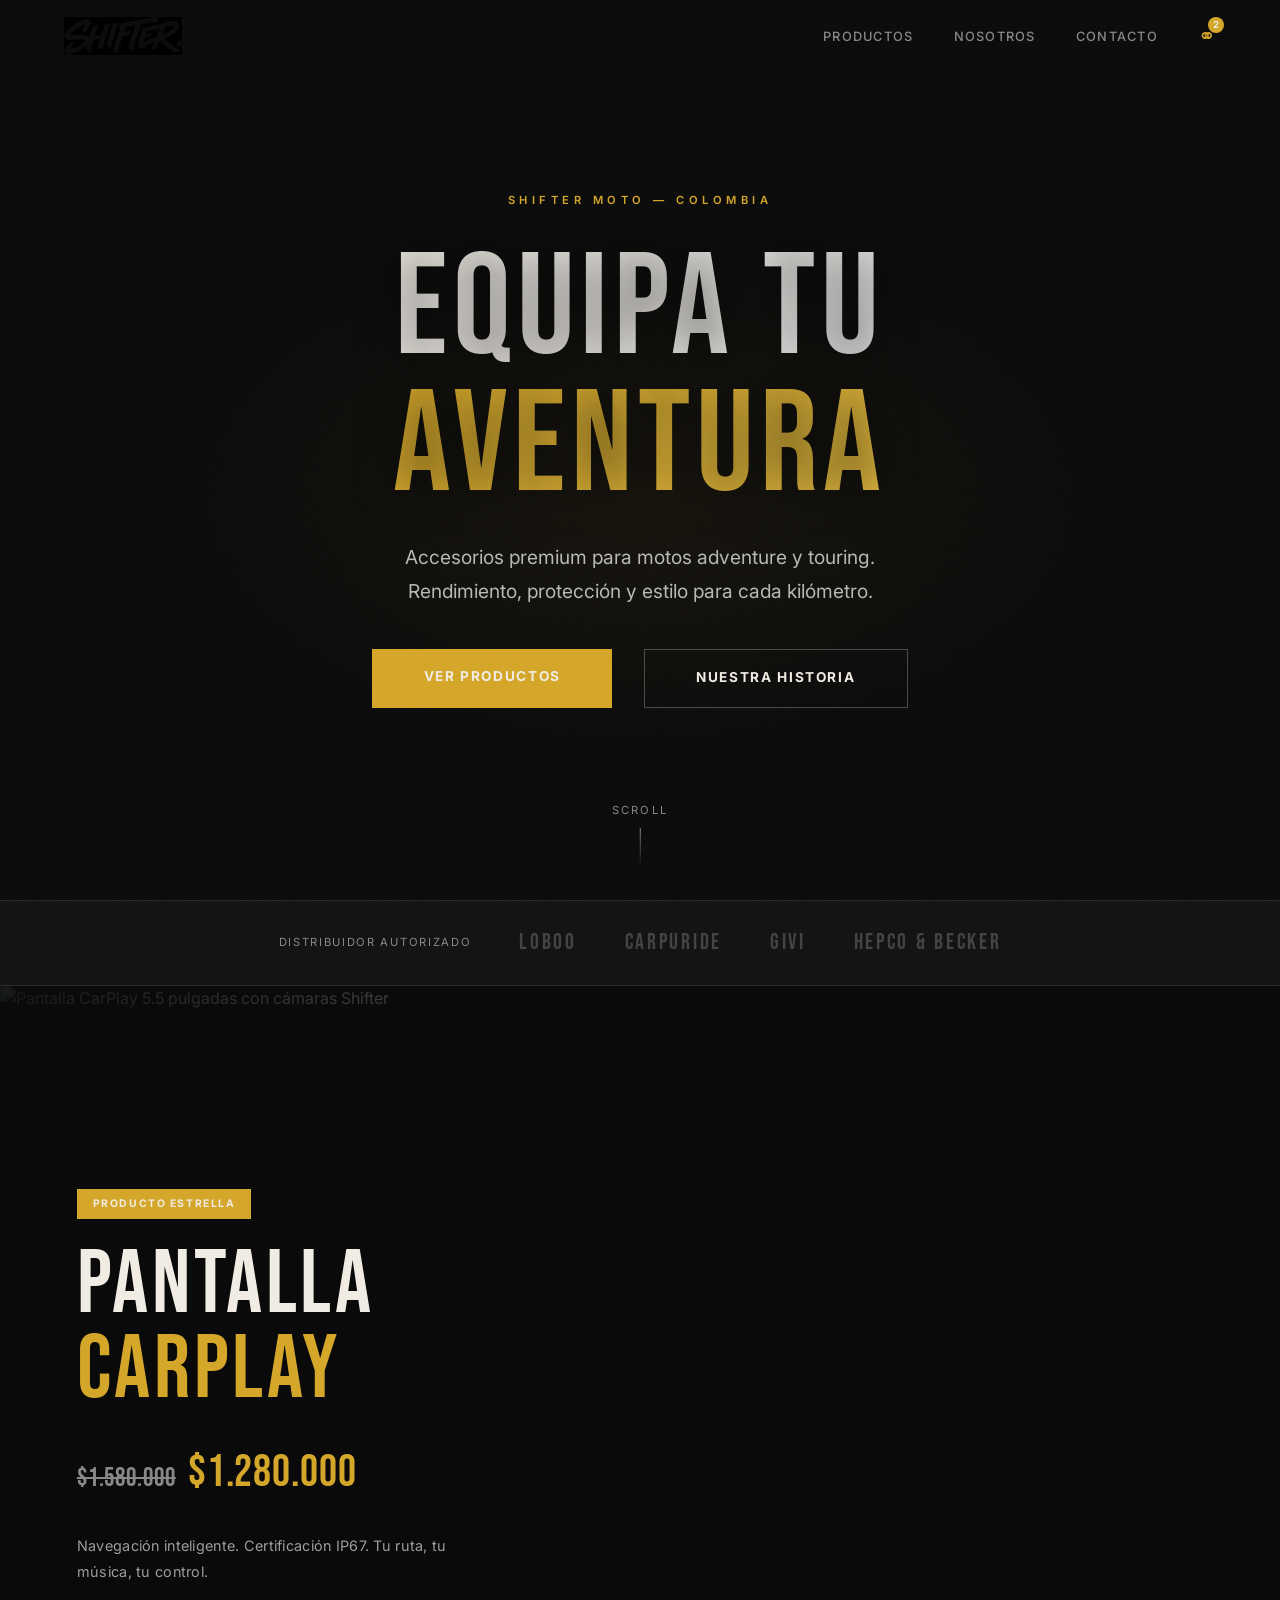
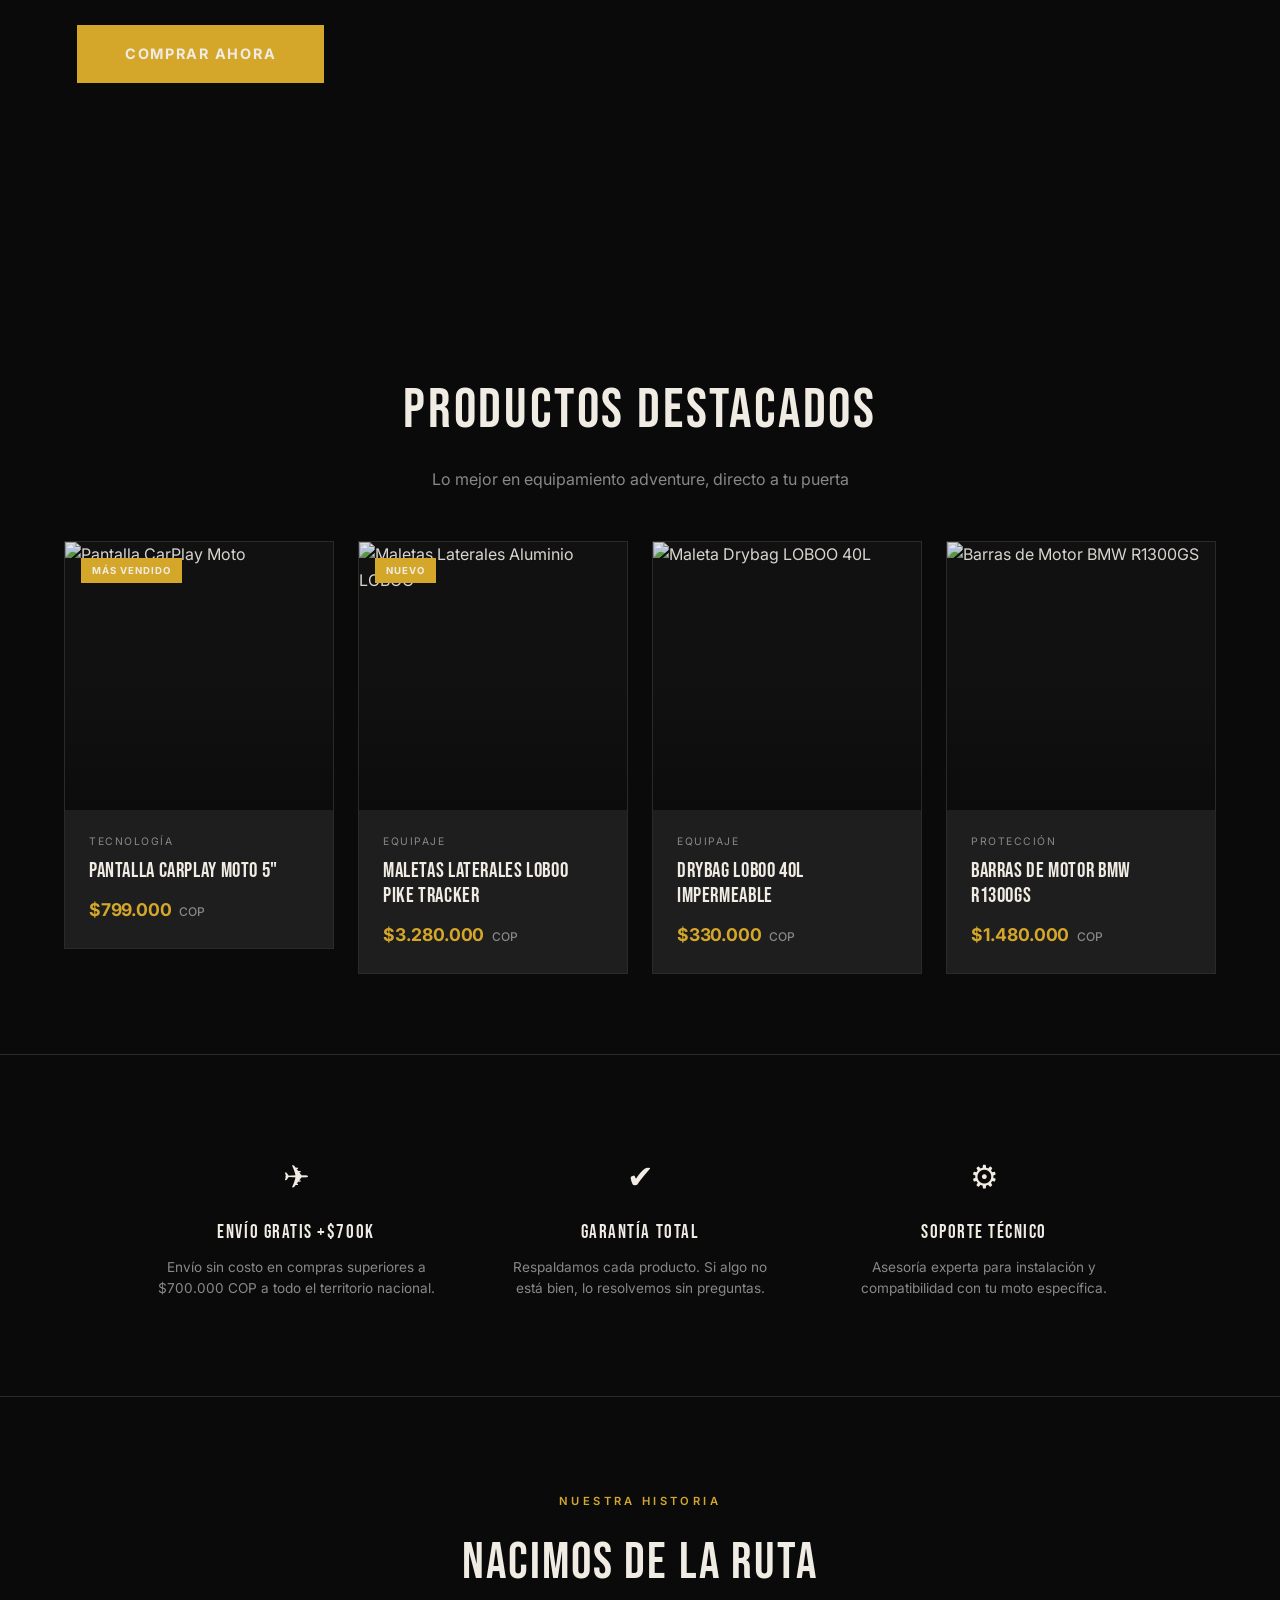
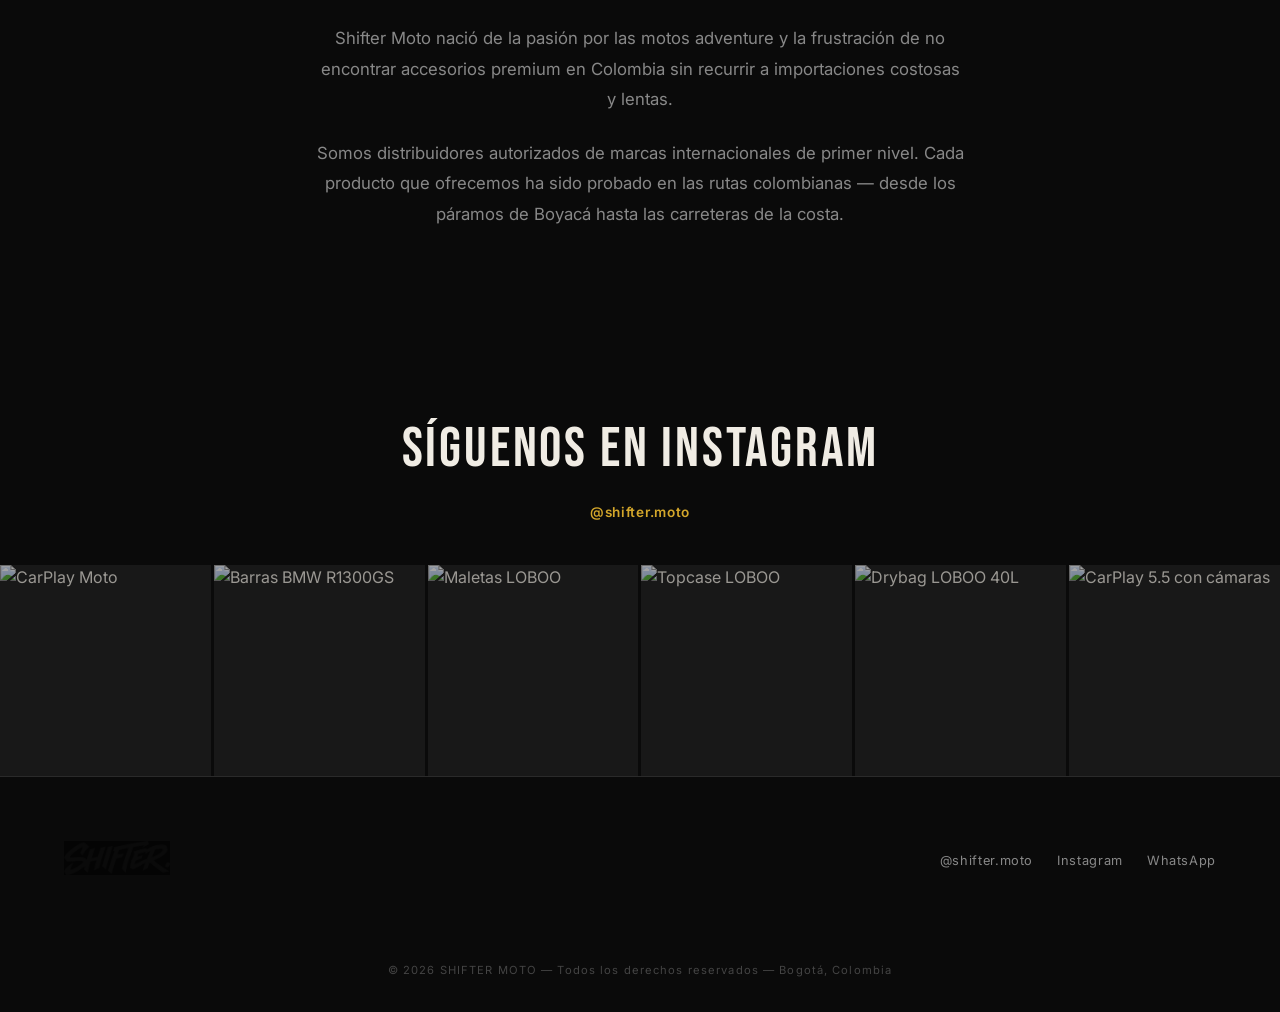
==== commit 0b536d1d: "Update to 3D beveled SHIFTER. logo Inverted to light tones for dark theme, preserves dimensional dep" ====
--- a/product.html
+++ b/product.html
@@ -467,7 +467,7 @@
 <!-- NAV -->
 <nav class="nav">
   <a href="index.html" class="nav-logo">
-    <img src="[data-uri]" alt="Shifter Moto">
+    <img src="[data-uri]" alt="Shifter Moto">
   </a>
   <ul class="nav-links">
     <li><a href="index.html">Inicio</a></li>
@@ -483,7 +483,7 @@
 <footer class="footer">
   <div class="footer-inner">
     <a href="index.html" class="footer-logo">
-      <img src="[data-uri]" alt="Shifter Moto">
+      <img src="[data-uri]" alt="Shifter Moto">
     </a>
     <div class="footer-social">
       <a href="https://www.instagram.com/shifter.moto/" target="_blank">@shifter.moto</a>
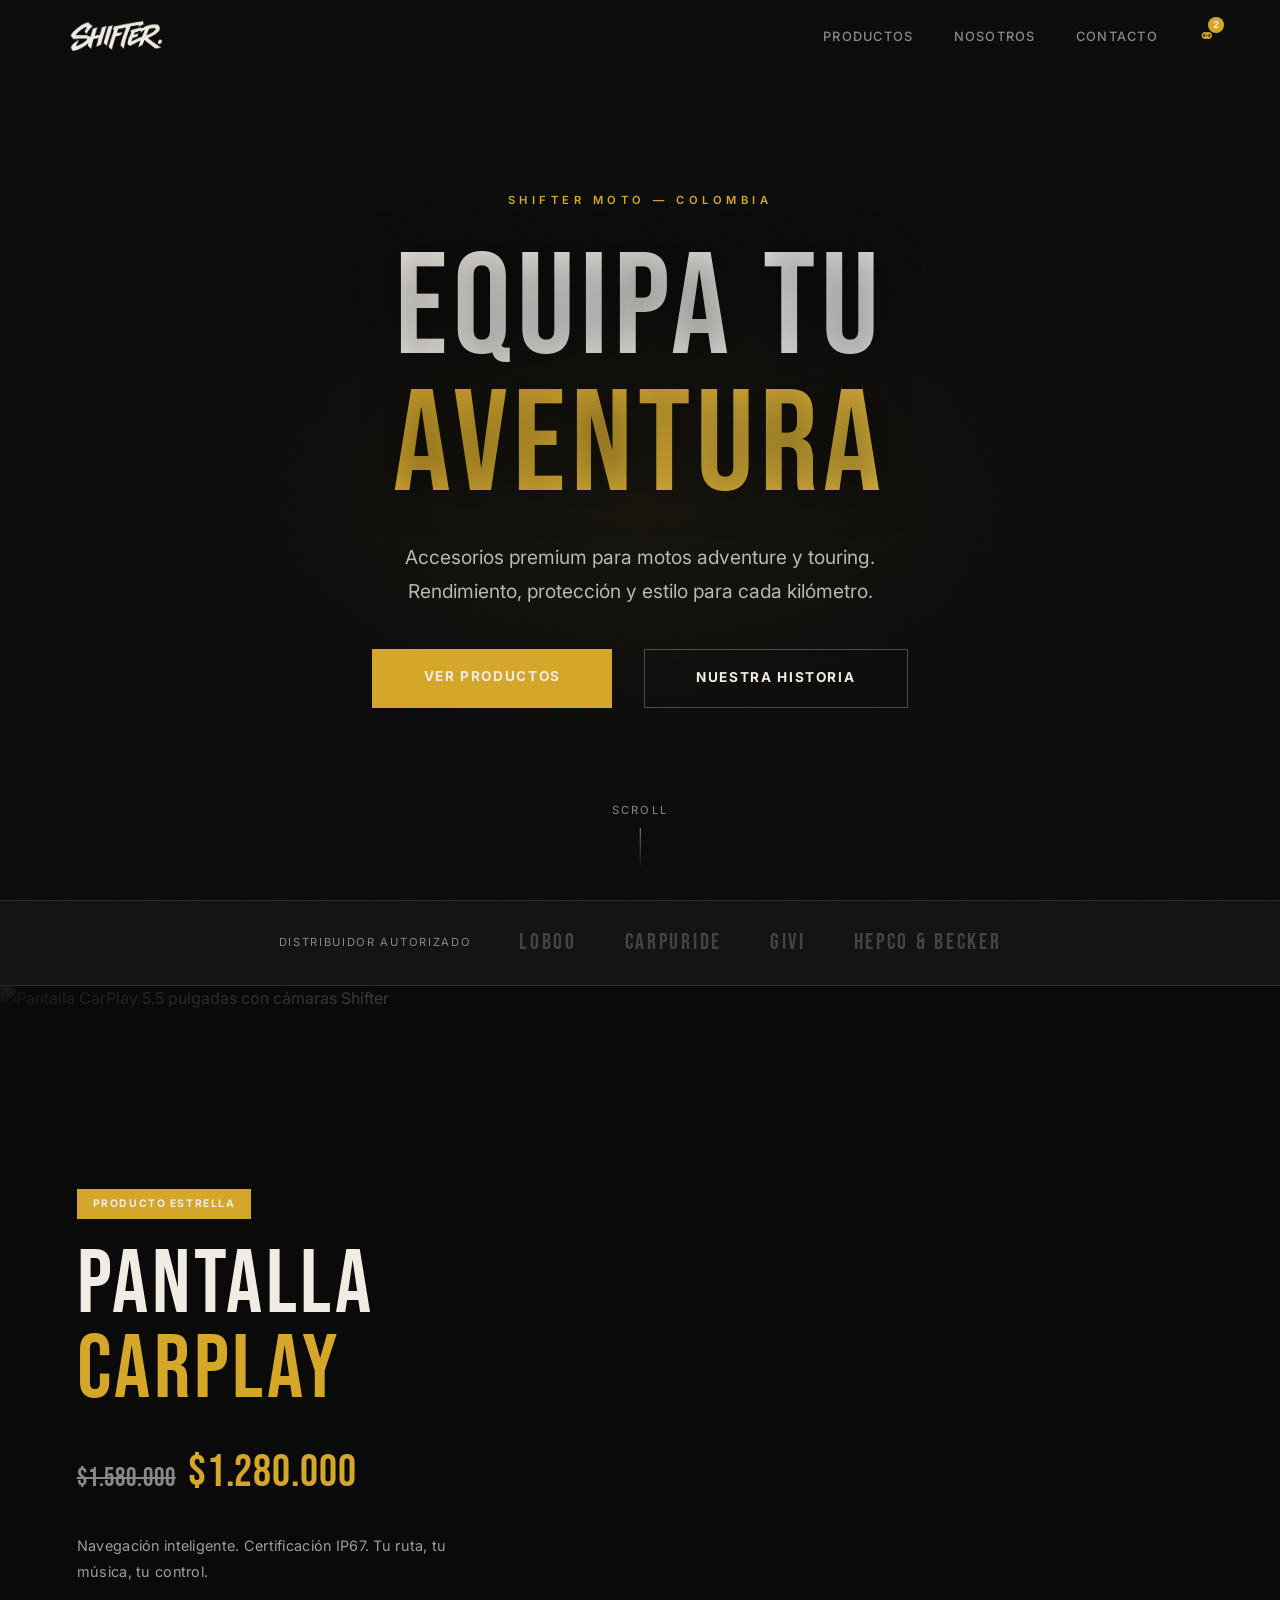
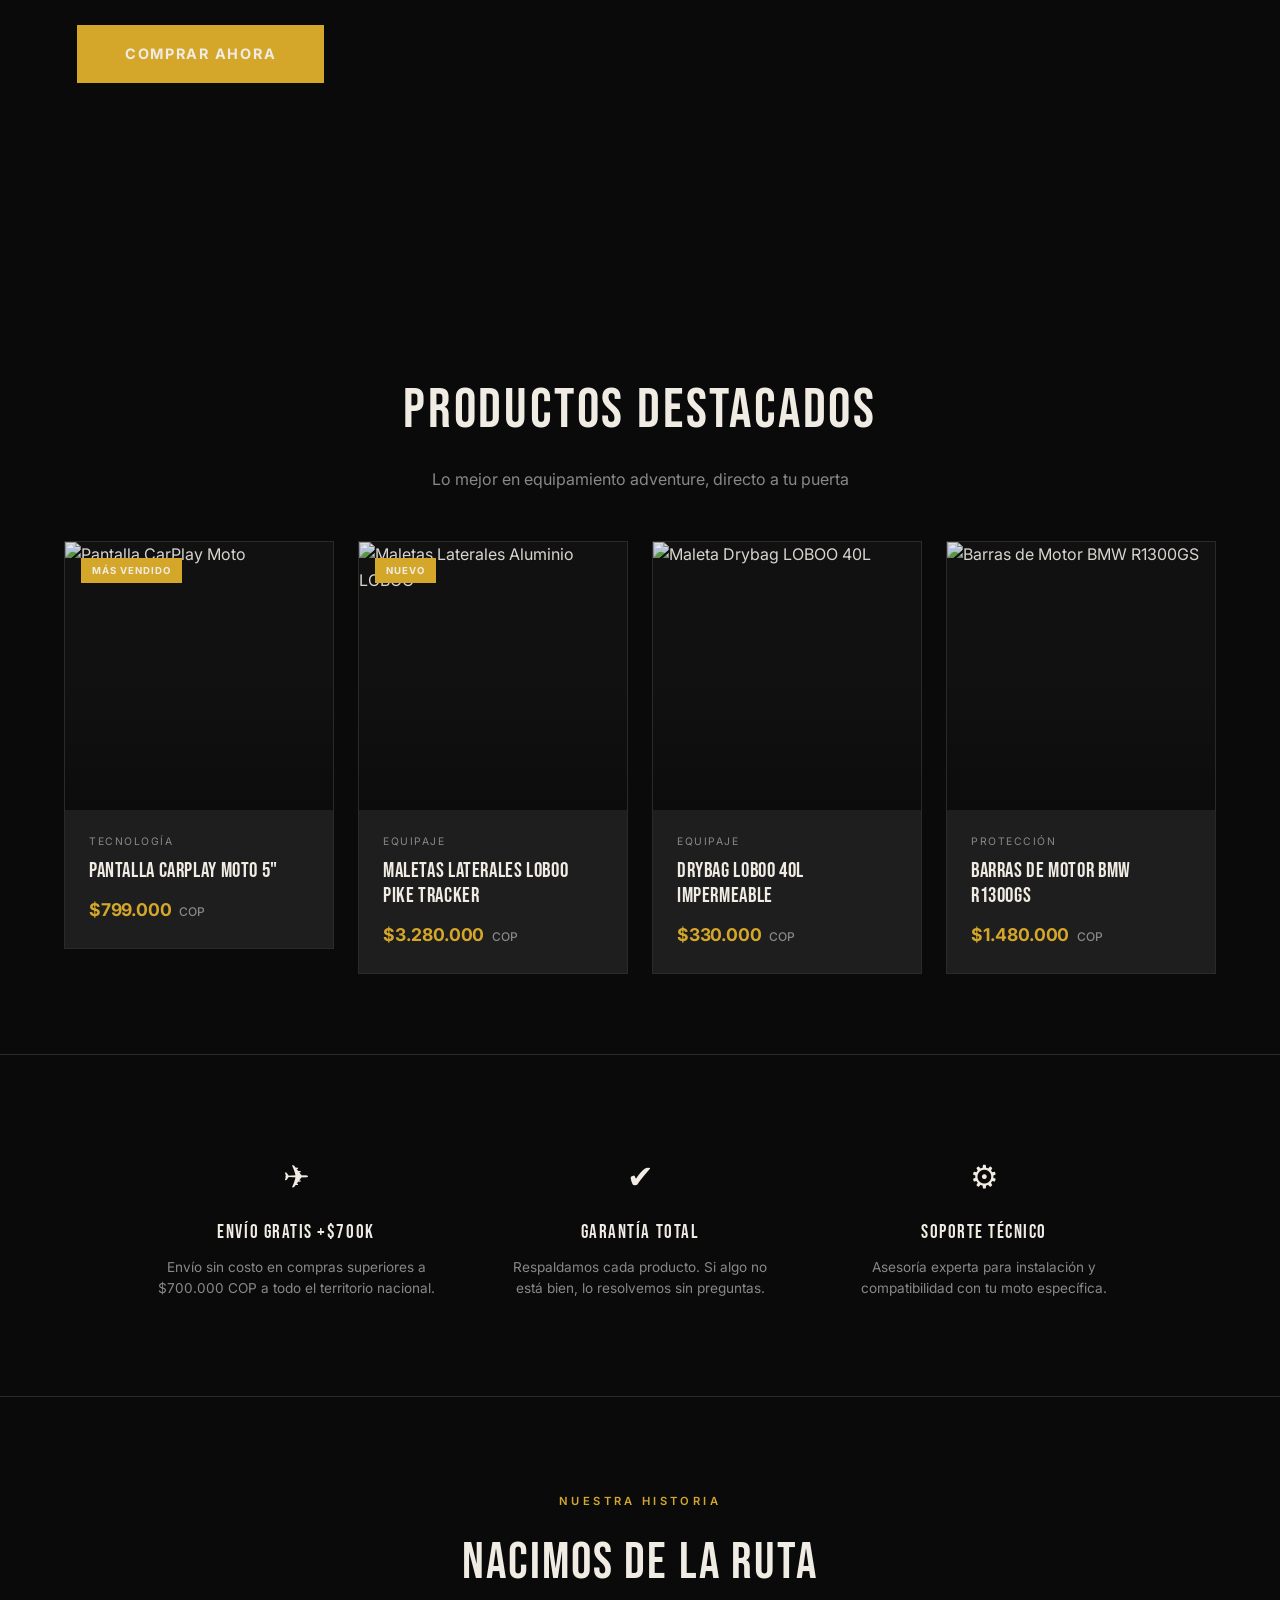
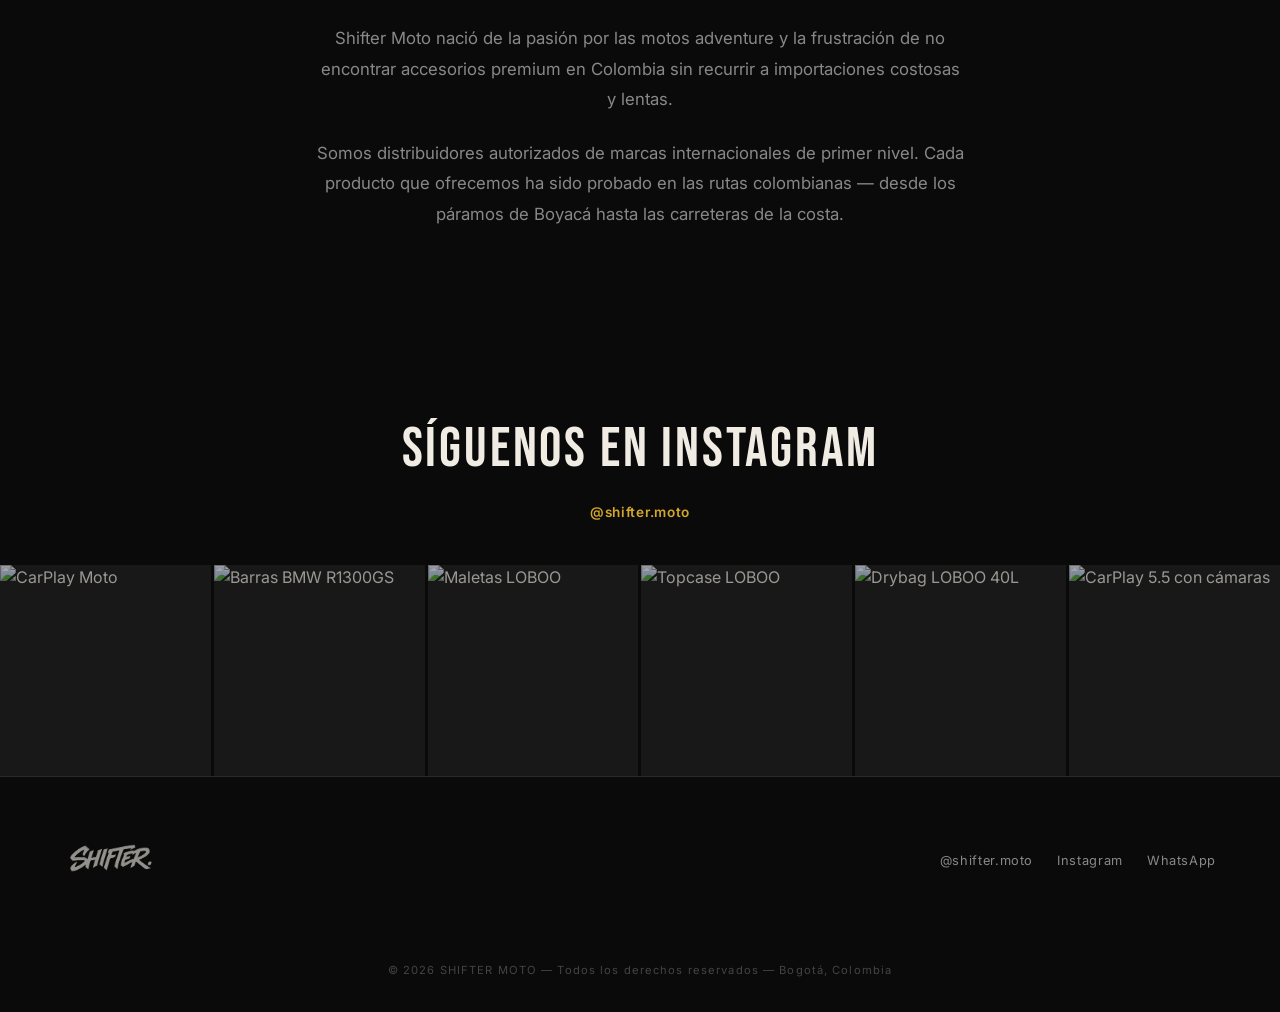
==== commit ce34ca88: "Clean logo: transparent bg, Paper White fill with 3D depth Co-Authored-By: Claude Opus 4.6 <noreply@" ====
--- a/product.html
+++ b/product.html
@@ -467,7 +467,7 @@
 <!-- NAV -->
 <nav class="nav">
   <a href="index.html" class="nav-logo">
-    <img src="[data-uri]" alt="Shifter Moto">
+    <img src="[data-uri]" alt="Shifter Moto">
   </a>
   <ul class="nav-links">
     <li><a href="index.html">Inicio</a></li>
@@ -483,7 +483,7 @@
 <footer class="footer">
   <div class="footer-inner">
     <a href="index.html" class="footer-logo">
-      <img src="[data-uri]" alt="Shifter Moto">
+      <img src="[data-uri]" alt="Shifter Moto">
     </a>
     <div class="footer-social">
       <a href="https://www.instagram.com/shifter.moto/" target="_blank">@shifter.moto</a>
